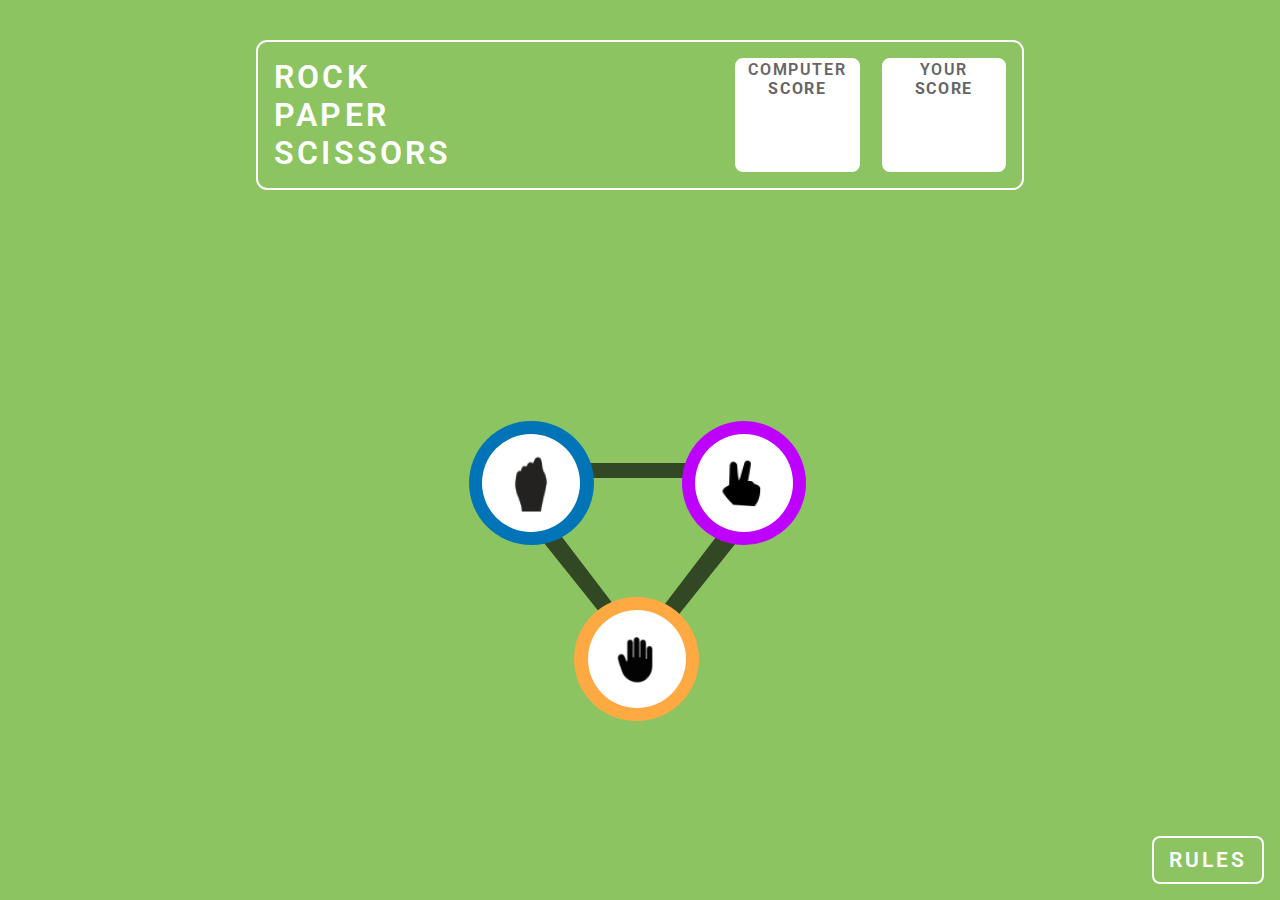
==== index.html @ 49ed54ca "second commit" ====
<!DOCTYPE html>
<html lang="en">
<head>
  <meta charset="UTF-8">
  <meta name="viewport" content="width=device-width, initial-scale=1.0">
  <title>Document</title>
  <link rel="stylesheet" href="Home.css">
  <link rel="preconnect" href="https://fonts.googleapis.com">
<link rel="preconnect" href="https://fonts.gstatic.com" crossorigin>
<link href="https://fonts.googleapis.com/css2?family=Roboto:ital,wght@0,100;0,300;0,400;0,500;0,700;0,900;1,100;1,300;1,400;1,500;1,700;1,900&display=swap" rel="stylesheet">
</head>
<body>
  <div id="outer">
    
    <div id="title">
      <div class="names" ><div>ROCK</div>
        <div >PAPER</div>
        <div >SCISSORS</div></div>
        <div class="score"><div class="player">COMPUTER</div> <div class="player1">SCORE</div><div class="num">0</div></div>
        <div class="score"><div class="player">YOUR</div> <div class="player1">SCORE</div><div class="num">0</div></div>
   </div> 
      
<div  id="selection">
   <div class="triangle-down"></div>
   <a><div id="rock" onclick="decide('rock')"><div id="rock_inner"><img src="assests/Rock.png" ></div></div></a>
   <a><div id="scissors" onclick="decide('scissors')"><div id="scissors_inner"><img src="assests/scissor.png" ></div></div></a>
   <a><div id="paper" onclick="decide('paper')"><div id="paper_inner"><img src="assests/paper.png" ></div></div></a>
</div>
<button onclick="movein()" >RULES</button>
<div class="rules"><div id="rules_inner">
  <div>Game Rules</div>
  <ul>
    <li>Rock beats scissors, scissors beat paper, and paper beats rock.</li>
    <li>Agree ahead of time whether you’ll count off “rock, paper, scissors, shoot” or just “rock, paper, scissors.”</li>
    <li>Use rock, paper, scissors to settle minor decisions or simply play to pass the time</li>
    <li>If both players lay down the same hand, each player lays down another hand</li>
  </ul>
</div></div>
<div class="del">
  <div class="del_inner" onclick="moveout()">x</div>
</div>
    </div>
 
  <script rel="script" src="home.js"></script>
  
</body>
</html>
---- Home.css ----
*{
  background-color: rgba(140, 196, 97, 1);
}
#title{
  box-sizing: border-box;
  border:2px solid white;
  border-radius: 0.7rem;
  width: 60vw;
  margin-top: 2rem;
  padding: 1rem;
  display: flex;
  justify-content: space-between;
  
}
#title .names{
  box-sizing: border-box;
 
  width: 60%;
  
}
#title .names div{
  font-family: "Roboto", sans-serif;
  font-size: 2rem;
  font-weight: 600;
  letter-spacing: 0.2rem;
  color: rgba(255, 255, 255, 1);
}

#title .score{
  box-sizing: border-box;
 border:2px solid white;
 width: 17%;
 background-color: rgba(255, 255, 255, 1);
 border-radius: 0.5rem;
 display: flex;
 flex-direction:column;
 align-items: center;
 
}
#title .score div{
  background-color: inherit;
 
  
}
#title .score .num{
  font-family: "Roboto", sans-serif;
  font-size: 4rem;
  font-weight: 700;
}
#title .score .player{
  letter-spacing: 0.1rem;
  font-family: "Roboto", sans-serif;
  font-size: 1rem;
  font-weight: 600;
  color: rgba(101, 101, 101, 1);
}
#title .score .player1{
  letter-spacing: 0.1rem;
  font-family: "Roboto", sans-serif;
  font-size: 1rem;
  font-weight: 700;
  color: rgba(101, 101, 101, 1);
}
#outer{
  box-sizing: border-box;
  height: 97vh;
  display: flex;
  flex-direction: column;
  align-items: center;
  justify-content: space-between;
  
  

}


.triangle-down {

	width: 0px;
	height: 0px;
   
position: absolute;
    border-right:10rem solid transparent;
    
    border-left:10rem solid transparent;
    border-top:12.5rem solid rgba(0, 0, 0, 0.64);
     
    
}
.triangle-down:before {
content: "";
	width: 0px;
	height: 0px;
    position:absolute;

    border-right:7.68rem solid transparent;
    
    border-left:7.68rem solid transparent;
    border-top:10rem solid rgb(140, 196, 97, 1);
    top:-11.56rem;
    left:-7.68rem;
    
}

#selection{
box-sizing: border-box;
position: relative;
width: 60vw;
height: 60vh;
border-radius: 0.7rem;
display: flex;
justify-content: center;
align-items: center;

margin-top:2rem;
margin-bottom: 2rem;
padding-bottom: 2rem;




}
#outer #rock{
  height: 7.81rem;
  width: 7.81rem;
  border-radius: 10rem;
top:-5rem;
left:1rem;
  
  position:relative;
  background-color: rgba(0, 116, 182, 1);
  display: flex;
  align-items: center;
  justify-content: center;
}
#outer #rock #rock_inner{
  height: 6.1rem;
  width: 6.1rem;
  
  border-radius: 10rem;
  background-color: white;
  display: flex;
  align-items: center;
  justify-content: center;
 
  
}
#outer #rock #rock_inner img{
  background-color: inherit;
  height: 60%;
  width: 60%;
}
#outer #scissors{
  height: 7.81rem;
  width: 7.81rem;
  border-radius: 10rem;

  position:relative;
  top:-5rem;
  right: -6.5rem;
  background-color: rgba(189, 0, 255, 1);
  display: flex;
  align-items: center;
  justify-content: center;
}
#outer #scissors #scissors_inner
{
  height: 6.1rem;
  width: 6.1rem;

  border-radius: 10rem;
  background-color: white;
  display: flex;
  align-items: center;
  justify-content: center;

}
#outer #scissors #scissors_inner img{
  background-color: inherit;
  height: 50%;
  width: 50%;
}

#outer #paper{
  height: 7.81rem;
  width: 7.81rem;
  border-radius: 10rem;
  
  position:relative;
bottom:-6rem;
right: 8rem;
  
  background-color: rgba(255, 169, 67, 1);
  display: flex;
  align-items: center;
  justify-content: center;

}
#outer #paper #paper_inner
{
  height: 6.1rem;
  width: 6.1rem;
 
  border-radius: 10rem;
  background-color: white;
  display: flex;
  align-items: center;
  justify-content: center;

}
#outer #paper #paper_inner img{
  background-color: inherit;
  height: 60%;
  width: 60%;
}
#outer button{
position: absolute;
bottom:1rem;
right:1rem;
  border: 0.15rem solid rgba(255, 255, 255, 1);
  color: rgba(255, 255, 255, 1);
  font-size: 1.3rem;
  font-family: "Roboto", sans-serif;
  font-weight: 600;
  width:7rem;
  height: 3rem;
  border-radius: 0.5rem;
  letter-spacing: 0.2rem;
  cursor: pointer;

}
#outer .rules{
  position: fixed;
  right:-350px; 
  
}

#outer .move{
  height: 20rem;
  width: 20rem;
 
  position:absolute;
  bottom:5rem;
  right:3rem;
 
  border-radius: 0.5rem;
  background-color: rgba(255, 255, 255, 1); 
}
#outer .rules #rules_inner{
  padding: 0.3rem;
  box-sizing: border-box;
  height: 19rem;
  width: 19rem;
  position: absolute;
  left:0.59rem;
  top:0.59rem;
  border-radius: 0.5rem;
  background-color: rgba(0, 68, 41, 1);
 
  
}
#outer .rules #rules_inner div{
  background-color: inherit;
  color:rgba(255, 255, 255, 1);
 text-align: center;
 font-family: "Roboto", sans-serif;
  font-weight: 500;
  line-height: 1.2rem;
  font-size: 1.81rem;
  margin-top:1.5rem;
}
#outer .rules #rules_inner ul {
  background-color: inherit;
  margin:0.4rem;
  padding: 1.5rem;
  height: 50%;
  
}
#outer .rules #rules_inner ul li {
  background-color: inherit;
  color:rgba(255, 255, 255, 1);
  font-size: 0.9rem;
  font-family: "Roboto", sans-serif;
  font-weight: 400;
  line-height: 1.2rem;
  
  
  

}

#outer .del{
  position: fixed;
  right:-350px; 
}
#outer .move1{
  height: 3.5rem;
  width: 3.5rem;
  
  position:absolute; 
  right: 1.5rem;
  bottom:23rem;
  border-radius: 3rem;
  background-color: rgba(255, 255, 255, 1);
  display: flex;
  align-items: center;
  justify-content: center;
}


#outer .del_inner{
  height: 3rem;
  width: 3rem;
 
  border-radius: 3rem;
  display: flex;
  align-items: center;
  justify-content: center;
  font-family: "Dangrek", sans-serif;
  font-size: 3rem;
  font-weight: 600;
  color: rgba(255, 255, 255, 1);
  background-color: rgba(255, 0, 0, 1);
  cursor: pointer;

}
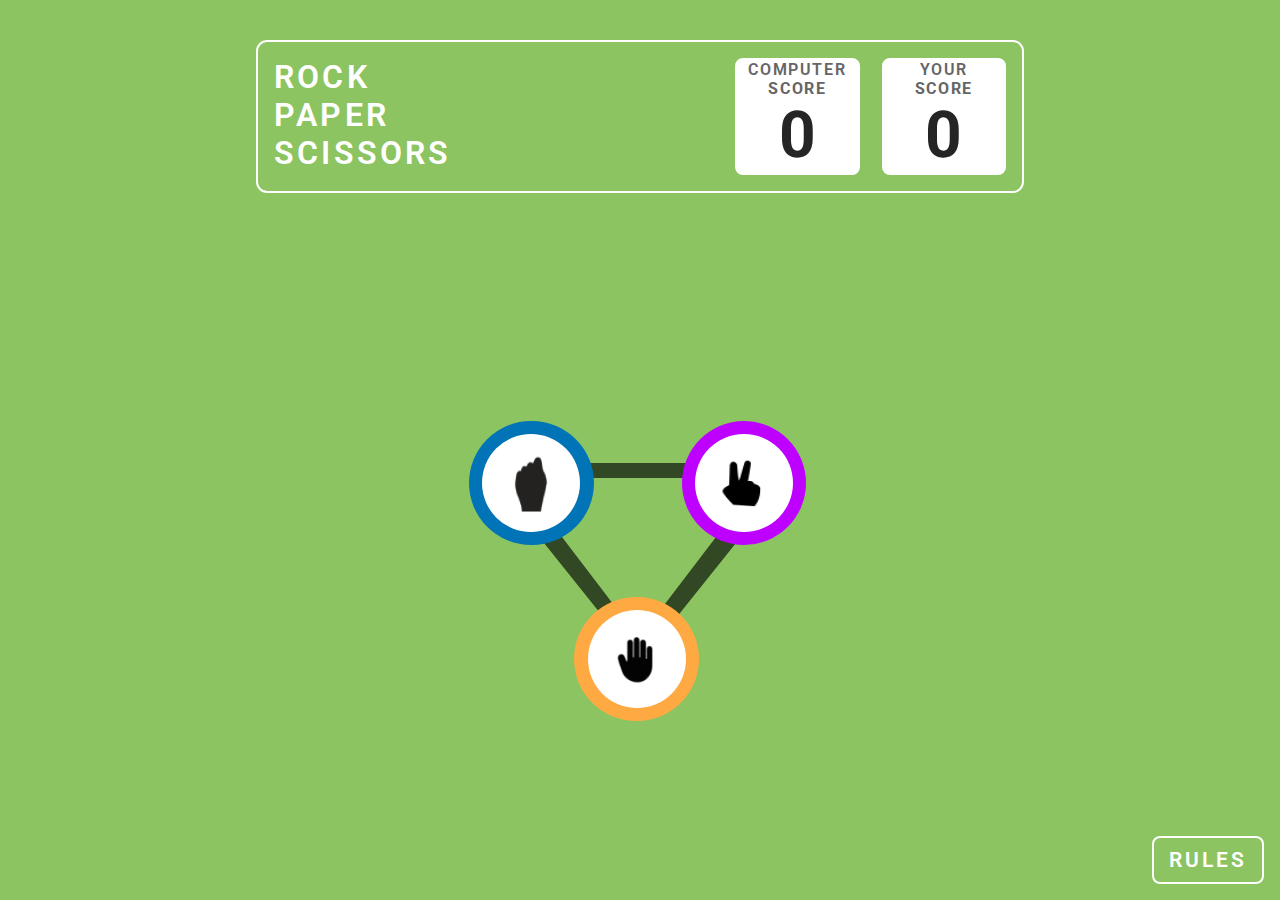
==== commit 8b89dd84: "fifth commit" ====
--- a/index.html
+++ b/index.html
@@ -4,7 +4,7 @@
   <meta charset="UTF-8">
   <meta name="viewport" content="width=device-width, initial-scale=1.0">
   <title>Document</title>
-  <link rel="stylesheet" href="Home.css">
+  <link rel="stylesheet" href="styles.css">
   <link rel="preconnect" href="https://fonts.googleapis.com">
 <link rel="preconnect" href="https://fonts.gstatic.com" crossorigin>
 <link href="https://fonts.googleapis.com/css2?family=Roboto:ital,wght@0,100;0,300;0,400;0,500;0,700;0,900;1,100;1,300;1,400;1,500;1,700;1,900&display=swap" rel="stylesheet">
@@ -13,9 +13,9 @@
   <div id="outer">
     
     <div id="title">
-      <div class="names" ><div>ROCK</div>
-        <div >PAPER</div>
-        <div >SCISSORS</div></div>
+      <div class="names" ><div class="ro">ROCK</div>
+        <div class="pap">PAPER</div>
+        <div class="sci">SCISSORS</div></div>
         <div class="score"><div class="player">COMPUTER</div> <div class="player1">SCORE</div><div class="num">0</div></div>
         <div class="score"><div class="player">YOUR</div> <div class="player1">SCORE</div><div class="num">0</div></div>
    </div> 
@@ -41,7 +41,7 @@
 </div>
     </div>
  
-  <script rel="script" src="home.js"></script>
+  <script rel="script" src="app.js"></script>
   
 </body>
 </html>--- a/styles.css
+++ b/styles.css
@@ -0,0 +1,410 @@
+*{
+  background-color: rgba(140, 196, 97, 1);
+}
+#title{
+  box-sizing: border-box;
+  border:2px solid white;
+  border-radius: 0.7rem;
+  width: 60vw;
+  margin-top: 2rem;
+  padding: 1rem;
+  display: flex;
+  justify-content: space-between;
+  
+}
+#title .names{
+  box-sizing: border-box;
+ 
+  width: 60%;
+  
+}
+#title .names div{
+  font-family: "Roboto", sans-serif;
+  font-size: 2rem;
+  font-weight: 600;
+  letter-spacing: 0.2rem;
+  color: rgba(255, 255, 255, 1);
+  transition: all 0.5s ease-in 0s;
+}
+#title .names .ro:hover{
+  font-size: 2.5rem;
+}
+#title .names .pap:hover{
+  font-size: 2.5rem;
+}
+#title .names .sci:hover{
+  font-size: 2.5rem;
+}
+
+
+#title .score{
+  box-sizing: border-box;
+ border:2px solid white;
+ min-width: 17%;
+ background-color: rgba(255, 255, 255, 1);
+ border-radius: 0.5rem;
+ display: flex;
+ flex-direction:column;
+ align-items: center;
+ color:rgba(37, 37, 37, 1);
+ transition: all 0.5s ease-in 0s;
+ 
+}
+#title .score:hover{
+  transform: scale(1.1,1.1);
+}
+
+#title .score div{
+  background-color: inherit;
+ 
+  
+}
+#title .score .num{
+  font-family: "Roboto", sans-serif;
+  font-size: 4rem;
+  font-weight: 700;
+}
+#title .score .player{
+  letter-spacing: 0.1rem;
+  font-family: "Roboto", sans-serif;
+  font-size: 1rem;
+  font-weight: 600;
+  color: rgba(101, 101, 101, 1);
+}
+#title .score .player1{
+  letter-spacing: 0.1rem;
+  font-family: "Roboto", sans-serif;
+  font-size: 1rem;
+  font-weight: 700;
+  color: rgba(101, 101, 101, 1);
+}
+#outer{
+  box-sizing: border-box;
+  height: 97vh;
+  display: flex;
+  flex-direction: column;
+  align-items: center;
+  justify-content: space-between;
+  
+  
+
+}
+
+
+.triangle-down {
+
+	width: 0px;
+	height: 0px;
+   
+position: absolute;
+    border-right:10rem solid transparent;
+    
+    border-left:10rem solid transparent;
+    border-top:12.5rem solid rgba(0, 0, 0, 0.64);
+     
+    
+}
+.triangle-down:before {
+content: "";
+	width: 0px;
+	height: 0px;
+    position:absolute;
+
+    border-right:7.68rem solid transparent;
+    
+    border-left:7.68rem solid transparent;
+    border-top:10rem solid rgb(140, 196, 97, 1);
+    top:-11.56rem;
+    left:-7.68rem;
+    
+}
+
+#selection{
+box-sizing: border-box;
+position: relative;
+width: 60vw;
+height: 60vh;
+border-radius: 0.7rem;
+display: flex;
+justify-content: center;
+align-items: center;
+
+margin-top:2rem;
+margin-bottom: 2rem;
+padding-bottom: 2rem;
+
+
+
+
+}
+#outer #rock{
+  height: 7.81rem;
+  width: 7.81rem;
+  border-radius: 10rem;
+top:-5rem;
+left:1rem;
+  
+  position:relative;
+  background-color: rgba(0, 116, 182, 1);
+  display: flex;
+  align-items: center;
+  justify-content: center;
+  cursor: pointer;
+  transition: all 0.5s ease-in 0s;
+}
+#outer #selection #rock:hover{
+  height: 8.5rem;
+  width: 8.5rem;
+}
+
+#outer #rock #rock_inner{
+  height: 6.1rem;
+  width: 6.1rem;
+  
+  border-radius: 10rem;
+  background-color: white;
+  display: flex;
+  align-items: center;
+  justify-content: center;
+ 
+  
+}
+#outer #rock #rock_inner img{
+  background-color: inherit;
+  height: 60%;
+  width: 60%;
+}
+#outer #scissors{
+  height: 7.81rem;
+  width: 7.81rem;
+  border-radius: 10rem;
+
+  position:relative;
+  top:-5rem;
+  right: -6.5rem;
+  background-color: rgba(189, 0, 255, 1);
+  display: flex;
+  align-items: center;
+  justify-content: center;
+  cursor: pointer;
+  transition: all 0.5s ease-in 0s;
+}
+#outer #selection #scissors:hover{
+  height: 8.5rem;
+  width: 8.5rem;
+}
+
+#outer #scissors #scissors_inner
+{
+  height: 6.1rem;
+  width: 6.1rem;
+
+  border-radius: 10rem;
+  background-color: white;
+  display: flex;
+  align-items: center;
+  justify-content: center;
+
+}
+#outer #scissors #scissors_inner img{
+  background-color: inherit;
+  height: 50%;
+  width: 50%;
+}
+
+#outer #paper{
+  height: 7.81rem;
+  width: 7.81rem;
+  border-radius: 10rem;
+  cursor: pointer;
+  position:relative;
+bottom:-6rem;
+right: 8rem;
+  
+  background-color: rgba(255, 169, 67, 1);
+  display: flex;
+  align-items: center;
+  justify-content: center;
+  transition: all 0.5s ease-in 0s;
+
+}
+#outer #selection #paper:hover{
+  height: 8.5rem;
+  width: 8.5rem;
+}
+
+#outer #paper #paper_inner
+{
+  height: 6.1rem;
+  width: 6.1rem;
+ 
+  border-radius: 10rem;
+  background-color: white;
+  display: flex;
+  align-items: center;
+  justify-content: center;
+
+}
+#outer #paper #paper_inner img{
+  background-color: inherit;
+  height: 60%;
+  width: 60%;
+}
+#outer button{
+position: absolute;
+bottom:1rem;
+right:1rem;
+  border: 0.15rem solid rgba(255, 255, 255, 1);
+  color: rgba(255, 255, 255, 1);
+  font-size: 1.3rem;
+  font-family: "Roboto", sans-serif;
+  font-weight: 600;
+  width:7rem;
+  height: 3rem;
+  border-radius: 0.5rem;
+  letter-spacing: 0.2rem;
+  cursor: pointer;
+  transition: all 0.5s ease-in 0s;
+
+}
+#outer button:hover{
+transform: scale(1.1,1.1);
+}
+#outer .rules{
+  position: fixed;
+  right:-350px; 
+  
+}
+
+#outer .move{
+  height: 20rem;
+  width: 20rem;
+ 
+  position:absolute;
+  bottom:5rem;
+  right:3rem;
+ 
+  border-radius: 0.5rem;
+  background-color: rgba(255, 255, 255, 1); 
+}
+#outer .rules #rules_inner{
+  padding: 0.3rem;
+  box-sizing: border-box;
+  height: 19rem;
+  width: 19rem;
+  position: absolute;
+  left:0.59rem;
+  top:0.59rem;
+  border-radius: 0.5rem;
+  background-color: rgba(0, 68, 41, 1);
+ 
+  
+}
+#outer .rules #rules_inner div{
+  background-color: inherit;
+  color:rgba(255, 255, 255, 1);
+ text-align: center;
+ font-family: "Roboto", sans-serif;
+  font-weight: 500;
+  line-height: 1.2rem;
+  font-size: 1.81rem;
+  margin-top:1.5rem;
+}
+#outer .rules #rules_inner ul {
+  background-color: inherit;
+  margin:0.4rem;
+  padding: 1.5rem;
+  height: 50%;
+  
+}
+#outer .rules #rules_inner ul li {
+  background-color: inherit;
+  color:rgba(255, 255, 255, 1);
+  font-size: 0.9rem;
+  font-family: "Roboto", sans-serif;
+  font-weight: 400;
+  line-height: 1.2rem;
+  
+  
+  
+
+}
+
+#outer .del{
+  position: fixed;
+  right:-350px; 
+}
+#outer .move1{
+  height: 3.5rem;
+  width: 3.5rem;
+  
+  position:absolute; 
+  right: 1.5rem;
+  bottom:23rem;
+  border-radius: 3rem;
+  background-color: rgba(255, 255, 255, 1);
+  display: flex;
+  align-items: center;
+  justify-content: center;
+}
+
+
+#outer .del_inner{
+  height: 3rem;
+  width: 3rem;
+ 
+  border-radius: 3rem;
+  display: flex;
+  align-items: center;
+  justify-content: center;
+  font-family: "Dangrek", sans-serif;
+  font-size: 3rem;
+  font-weight: 600;
+  color: rgba(255, 255, 255, 1);
+  background-color: rgba(255, 0, 0, 1);
+  cursor: pointer;
+
+}
+
+@media screen and (max-width:412px) {
+  html{
+    font-size: 13px;
+  }
+  #outer{
+    margin-top: 1rem;
+    height: 85vh;
+    
+  }
+  #title{
+    width: 95%;
+    height: 40%;
+    flex-direction: column;
+    
+  }
+  #title .names{
+    display: flex;
+    justify-content: space-between;
+    width: 100%;
+   
+  }
+  #title .score{
+    align-self: center;
+   width: 50%;
+  }
+  #selection {
+    
+    width: 90%;
+    height: 40%;
+    
+    
+  }
+  #outer .move{
+    right: 1rem;
+    bottom:5rem;
+  }
+  #outer .move1{
+    right: 0.5rem;
+    bottom:22rem;
+  }
+
+}